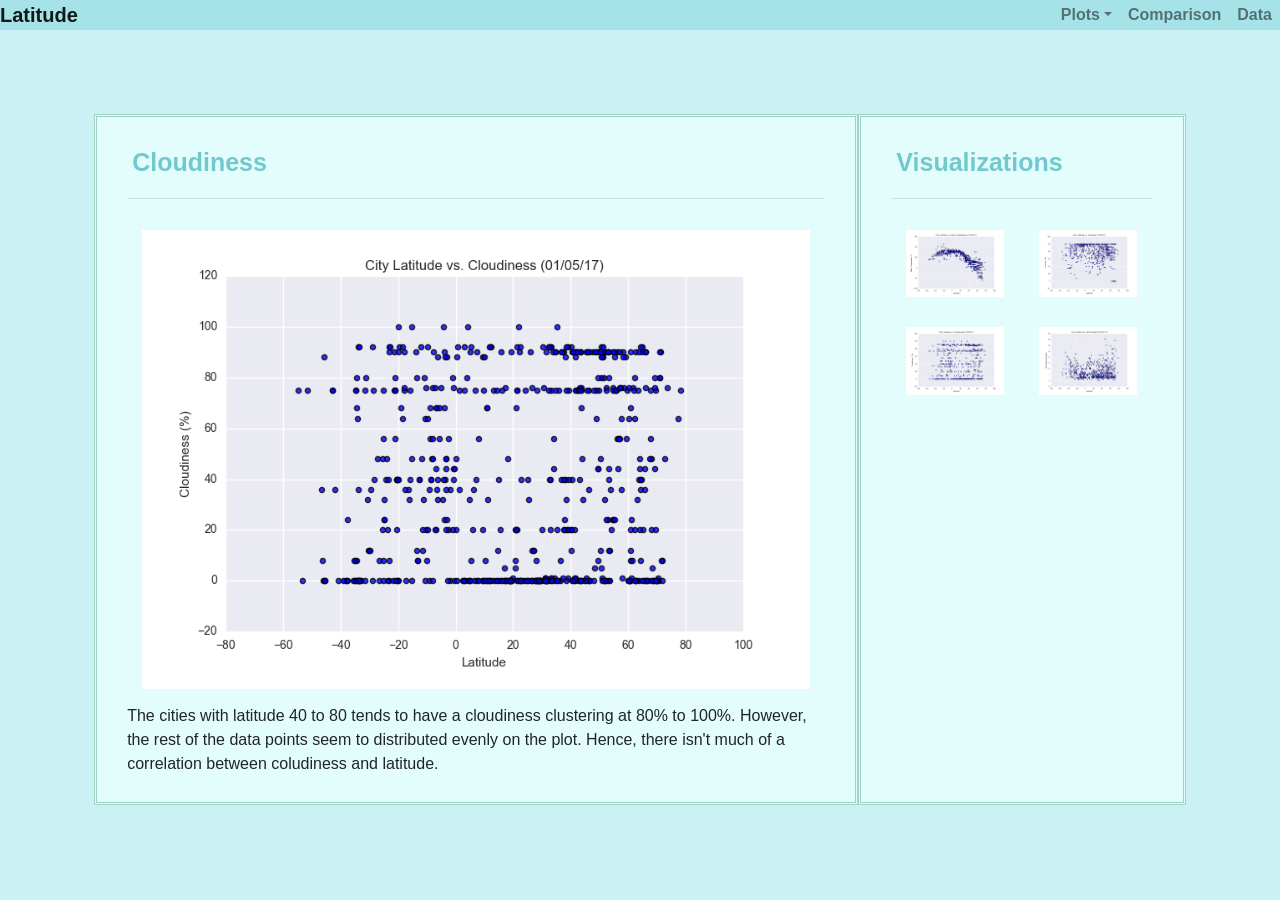
==== VisualizationPage_Cloudiness.html @ b09b17b4 "Final commit" ====
<!DOCTYPE html>
<html lang="en-us">

<head>
    <meta charset="UTF-8">
    <title>VisualizationPage_Cloudiness</title>

    <!-- Bootstrap CDN -->
    <link rel="stylesheet" href="https://stackpath.bootstrapcdn.com/bootstrap/4.3.1/css/bootstrap.min.css" integrity="sha384-ggOyR0iXCbMQv3Xipma34MD+dH/1fQ784/j6cY/iJTQUOhcWr7x9JvoRxT2MZw1T" crossorigin="anonymous">
    <link rel="stylesheet" href="styles.css">

</head>

<body>
    <nav class="navbar navbar-expand-lg navbar-light navbar-custom">
        <a class="navbar-brand navbar-custom" href="index.html">Latitude</a>
        <button class="navbar-toggler" type="button" data-toggle="collapse" data-target="#navbarSupportedContent" aria-controls="navbarSupportedContent" aria-expanded="false" aria-label="Toggle navigation">
            <span class="navbar-toggler-icon"></span>
        </button>
    
        <div class="collapse navbar-collapse" id="navbarSupportedContent">
            <ul class="navbar-nav ml-auto">
                <li class="nav-item dropdown">
                    <a class="nav-link dropdown-toggle navbar-custom" href="#" id="navbarDropdown" role="button" data-toggle="dropdown" aria-haspopup="true" aria-expanded="false">Plots</a>
                    <div class="dropdown-menu" aria-labelledby="navbarDropdown">
                        <a class="dropdown-item" href="VisualizationPage_MaxTemp.html">Max Temperature</a>
                        <a class="dropdown-item" href="VisualizationPage_Humidity.html">Humidity</a>
                        <a class="dropdown-item" href="VisualizationPage_Cloudiness.html">Cloudiness</a>
                        <a class="dropdown-item" href="VisualizationPage_WindSpeed.html">Wind Speed</a>
                    </div>
                </li>

                <li class="nav-item">
                    <a class="nav-link navbar-custom" href="ComparisonPage.html">Comparison</a>
                </li>
                
                <li class="nav-item">
                    <a class="nav-link navbar-custom" href="DataPage.html">Data</a>
                </li>                   
            </ul>
        </div>
    </nav>

    <br>

    <div class="row">

        <div class="col-md-1"></div>

        <div class="col-md-7 content">
                            
            <h1>Cloudiness</h1>
            <hr>
            <article>
                <img src="Resources/assets/images/Fig3.png" alt="Cloudiness Map" class="big_img">
                <p>The cities with latitude 40 to 80 tends to have a cloudiness clustering at 80% to 100%. However, the rest of the data points seem to distributed evenly on the plot. Hence, there isn't much of a correlation between coludiness and latitude. </p>
            </article>
        </div>


        <div class="col-md-3 content">
            <h1>Visualizations</h1>
            <article>
            <hr>
                <a href="VisualizationPage_MaxTemp.html">
                    <img src="Resources/assets/images/Fig1.png" alt="Tempurature Map" class="small_img">
                </a>
                <a href="VisualizationPage_Humidity.html">
                    <img src="Resources/assets/images/Fig2.png" alt="Humidity Map" class="small_img">
                </a>
                <a href="VisualizationPage_Cloudiness.html">
                    <img src="Resources/assets/images/Fig3.png" alt="Cloudiness Map" class="small_img">
                </a>
                <a href="VisualizationPage_WindSpeed.html">
                    <img src="Resources/assets/images/Fig4.png" alt="WindSpeed Map" class="small_img">
                </a>
            </article>
        </div>
     
        <div class="col-md-1"></div>

    </div>

    <script src="https://code.jquery.com/jquery-3.3.1.slim.min.js" integrity="sha384-q8i/X+965DzO0rT7abK41JStQIAqVgRVzpbzo5smXKp4YfRvH+8abtTE1Pi6jizo" crossorigin="anonymous"></script>
    <script src="https://cdnjs.cloudflare.com/ajax/libs/popper.js/1.14.7/umd/popper.min.js" integrity="sha384-UO2eT0CpHqdSJQ6hJty5KVphtPhzWj9WO1clHTMGa3JDZwrnQq4sF86dIHNDz0W1" crossorigin="anonymous"></script>
    <script src="https://stackpath.bootstrapcdn.com/bootstrap/4.3.1/js/bootstrap.min.js" integrity="sha384-JjSmVgyd0p3pXB1rRibZUAYoIIy6OrQ6VrjIEaFf/nJGzIxFDsf4x0xIM+B07jRM" crossorigin="anonymous"></script>
        
</body>

</html>
---- styles.css ----
body {
    background: #cbf1f5;
    /* background-image: url('https://thumbs.dreamstime.com/z/background-landscape-field-bush-clouds-sun-sky-cartoon-vector-illustration-background-landscape-field-bush-clouds-sun-sky-cartoon-171497715.jpg') */
  }
  
h1 {
    color: #71c9ce;
    font-size: 25px;
    padding: 20px 0px 5px 5px;
    font-weight: bold;
}

h2 {
  color: #71c9ce;
  font-size: 20px;
  padding: 20px 0px 5px 5px;
  text-align: center;
}

.big_img {
  max-width: 100%;
  max-height: 100%;
  padding: 15px;
  display: block;
  margin-left: auto;
  margin-right: auto;
}

.small_img {
  max-width:49%;
  max-height:50%;
  padding: 15px;
}

.right_align {
  float: right;
}

.content {
  background:#e3fdfd;
  padding: 10px 30px;
  margin-left: auto;
  margin-right: auto;
  margin-top: 60px;
  margin-bottom: 60px;
  border: 3px;
  border-style:double;
  border-color: rgb(158, 211, 193);
}

.table_content {
  background:#e3fdfd;
  margin: 60px 10px 60px 10px;
  border: 3px;
  border-style: solid;
  border-color: rgb(158, 211, 193);
}

.navbar-custom { 
  color: rgb(116, 186, 162);
  font-weight: bold;
  background: #a6e3e9;
  padding:0px;
  margin:0px;
}

.navbar-custom-table { 
  color: rgb(116, 186, 162);
  font-weight: bold;
  background: #a6e3e9;
}

.table_setting {
  width: 100%;
}

@media (max-width: 1000px) {
  .table_body {
    background: #e3fdfd;
  }
  
  .table_content {
    background:#e3fdfd;
    margin: 0px 10px 0px 10px;
    border: 0px;
  }

  .navbar-custom-table { 
    color: rgb(116, 186, 162);
    font-weight: bold;
    background: #e3fdfd;
  }
}

@media (max-width: 767px) {
  body {
    background: #e3fdfd;
  }

  .content {
    background: #e3fdfd;
    margin: 0px 30px 0px 30px;
    border: 0px;
  }
}
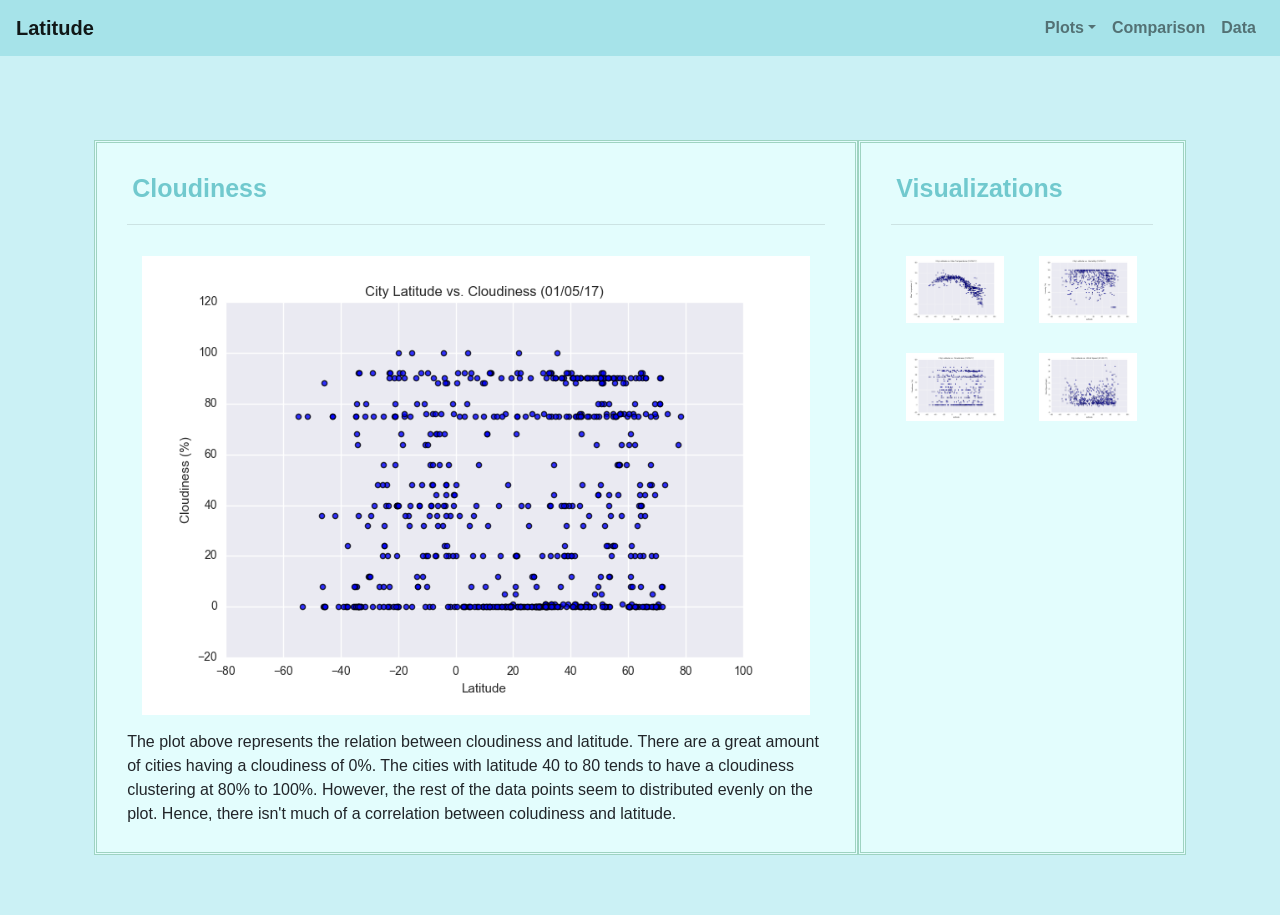
==== commit 197b1445: "Final commit" ====
--- a/VisualizationPage_Cloudiness.html
+++ b/VisualizationPage_Cloudiness.html
@@ -53,7 +53,7 @@
             <hr>
             <article>
                 <img src="Resources/assets/images/Fig3.png" alt="Cloudiness Map" class="big_img">
-                <p>The cities with latitude 40 to 80 tends to have a cloudiness clustering at 80% to 100%. However, the rest of the data points seem to distributed evenly on the plot. Hence, there isn't much of a correlation between coludiness and latitude. </p>
+                <p>The plot above represents the relation between cloudiness and latitude. There are a great amount of cities having a cloudiness of 0%. The cities with latitude 40 to 80 tends to have a cloudiness clustering at 80% to 100%. However, the rest of the data points seem to distributed evenly on the plot. Hence, there isn't much of a correlation between coludiness and latitude. </p>
             </article>
         </div>
 
--- a/styles.css
+++ b/styles.css
@@ -1,7 +1,11 @@
 body {
     background: #cbf1f5;
-    /* background-image: url('https://thumbs.dreamstime.com/z/background-landscape-field-bush-clouds-sun-sky-cartoon-vector-illustration-background-landscape-field-bush-clouds-sun-sky-cartoon-171497715.jpg') */
-  }
+    padding: 0;
+    margin: 0;
+    box-sizing: border-box;
+    width:100%;
+    
+}
   
 h1 {
     color: #71c9ce;
@@ -32,10 +36,6 @@
   padding: 15px;
 }
 
-.right_align {
-  float: right;
-}
-
 .content {
   background:#e3fdfd;
   padding: 10px 30px;
@@ -60,8 +60,6 @@
   color: rgb(116, 186, 162);
   font-weight: bold;
   background: #a6e3e9;
-  padding:0px;
-  margin:0px;
 }
 
 .navbar-custom-table { 
@@ -74,7 +72,7 @@
   width: 100%;
 }
 
-@media (max-width: 1000px) {
+@media (max-width: 900px) {
   .table_body {
     background: #e3fdfd;
   }
